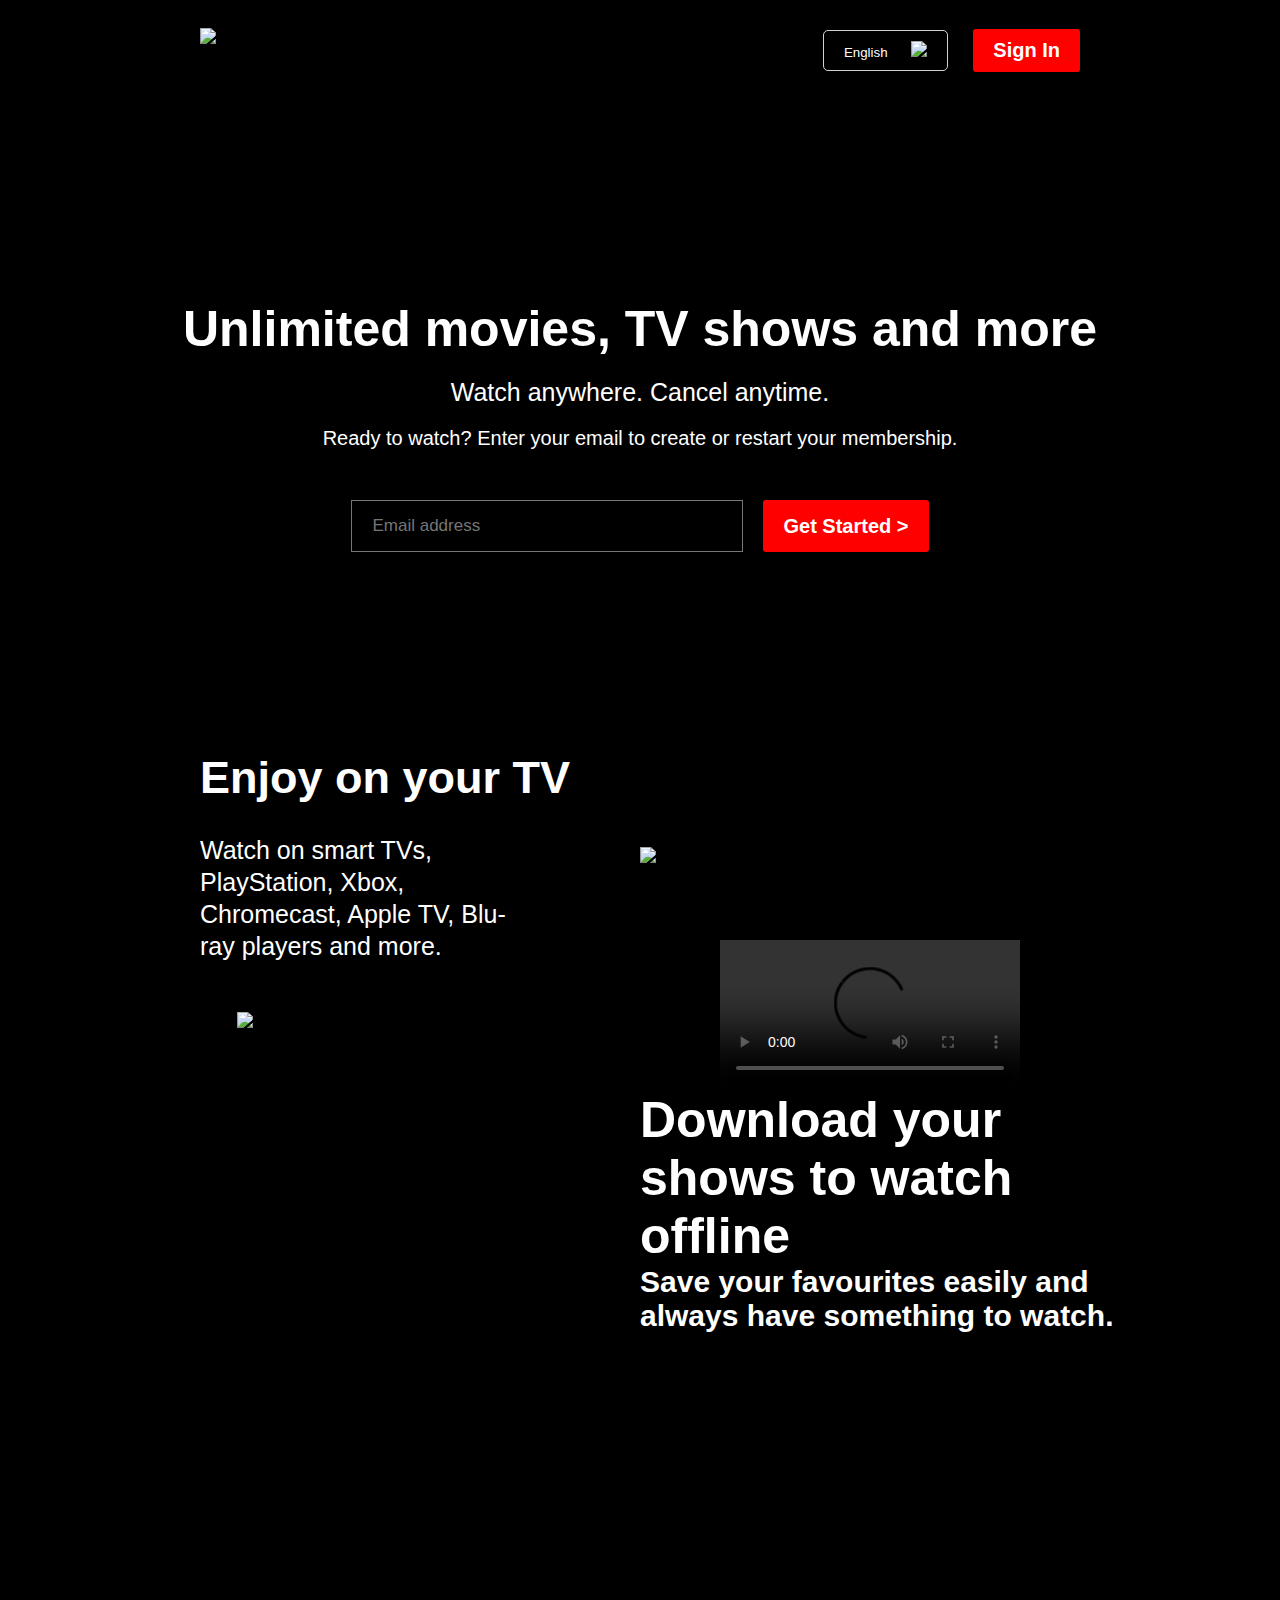
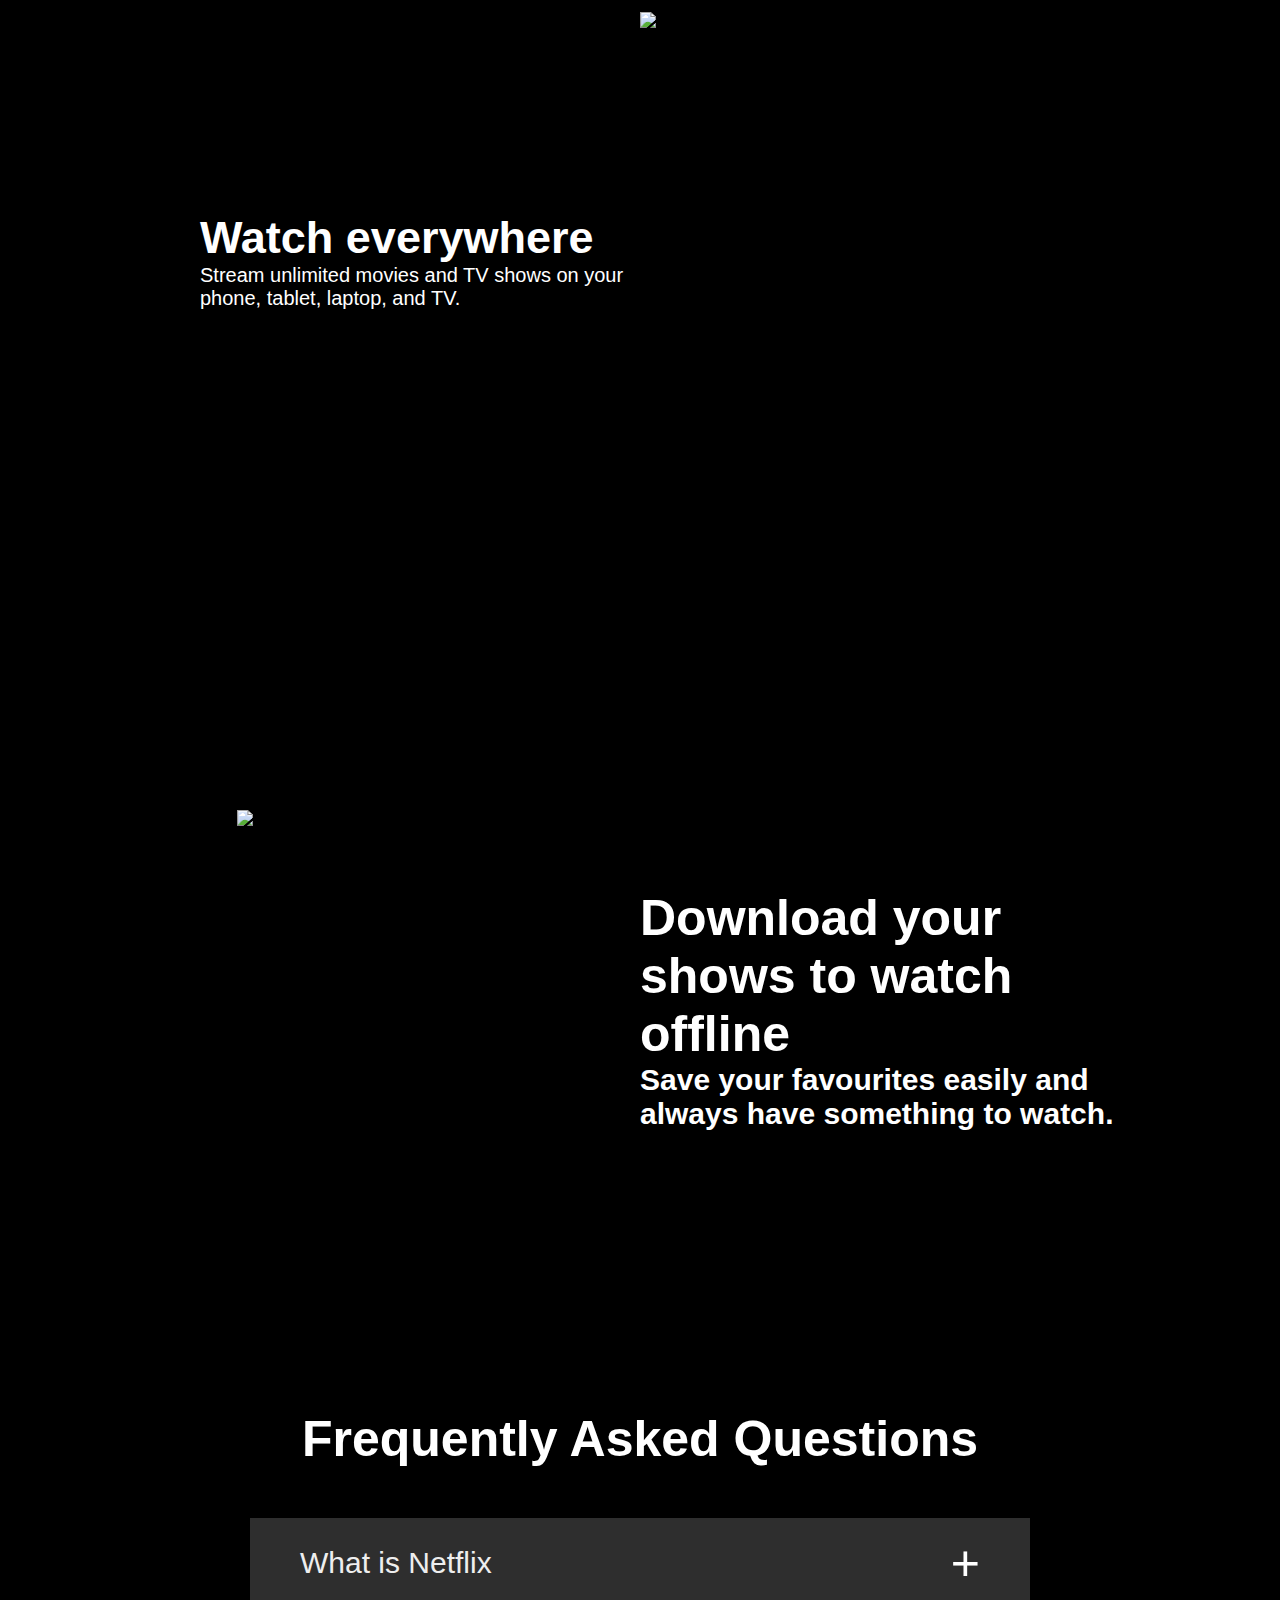
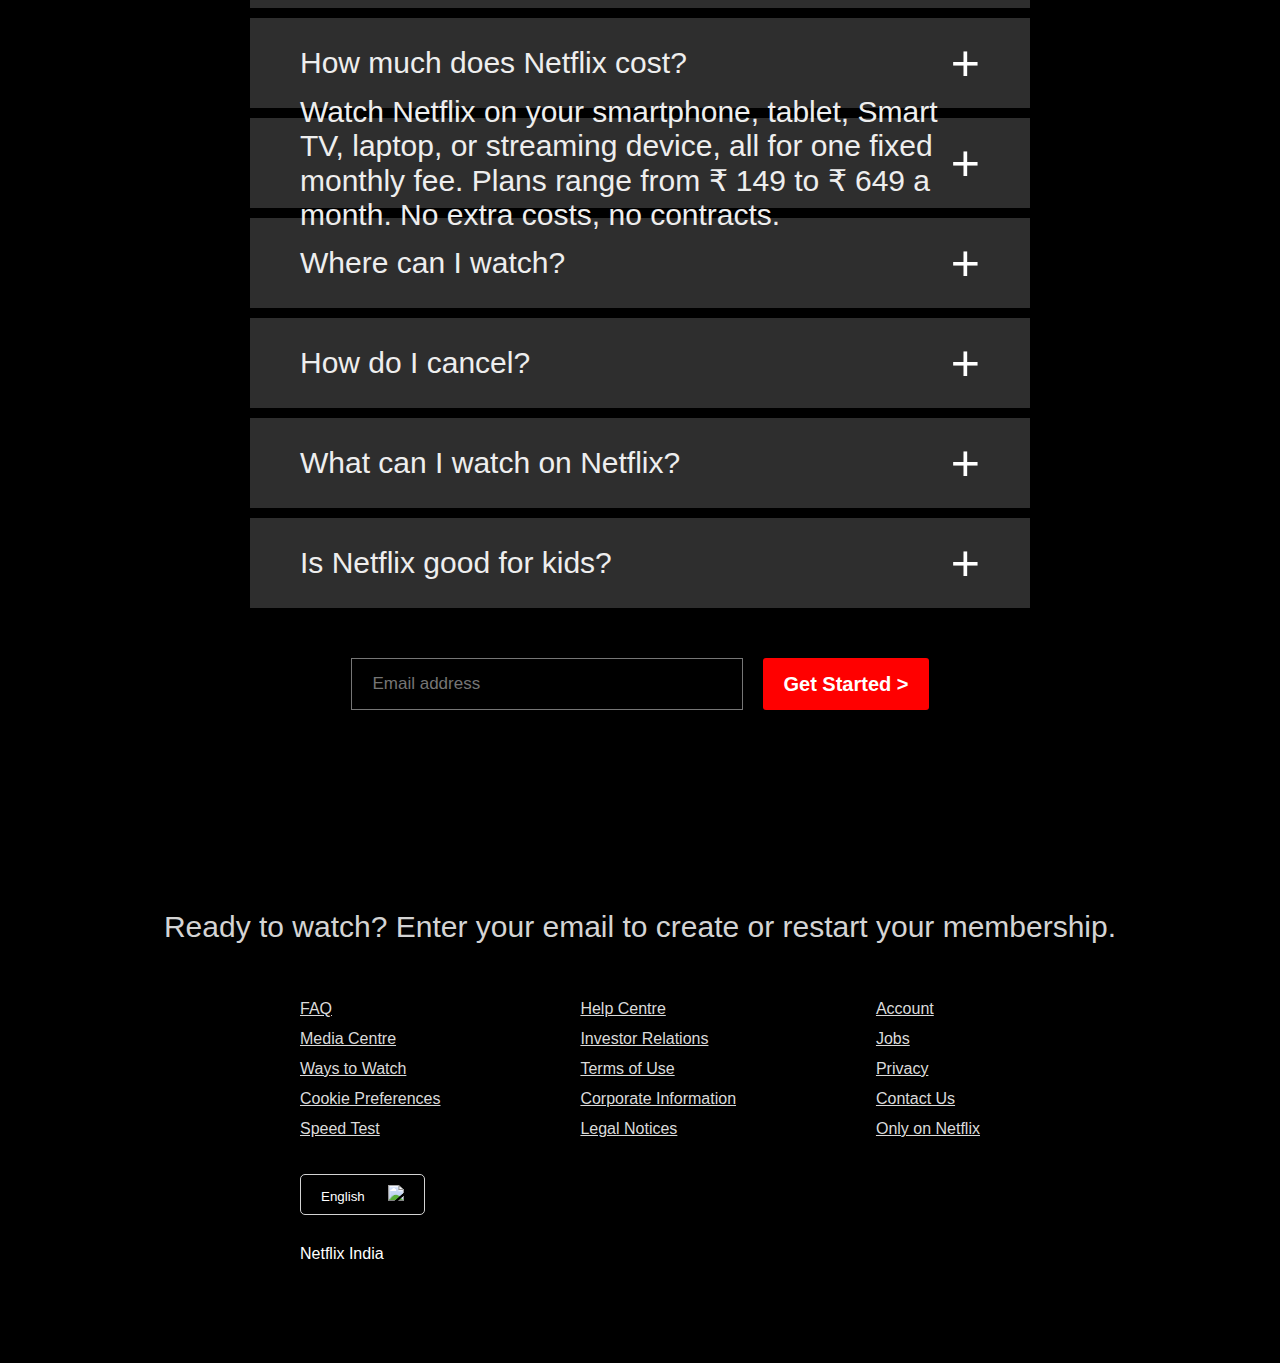
==== index.html @ 26f79bbe "Update and rename Netflix.html to index.html" ====
<!DOCTYPE html>
<html>
    <head>
        <title>Netflix_Clone</title>
        <link rel="stylesheet" href="Netflix.css"
    </head>



    <body>
        
        <div class="header">
            <div class="left_section">
                <img class="logo" src="images/logo.png"> 
            </div>


            <div class="right_section"> 
                <button class="language_button" >English  
                <img class="down_arrow" src="images/down-icon.png"></button>
                <button class="sign_in"> Sign In</button>
            </div>  
        </div>
        <div>
            <p class="text_1">Unlimited movies, TV shows and more</p>
        </div>
        <div>
            <p class="text_2">Watch anywhere. Cancel anytime.</p>
        </div>
        <div>
            <p class="text_3">Ready to watch? Enter your email to create or restart your membership.</p>
        </div>


        <div class="search_bar">
            <input class="search_button" type="text" placeholder="Email address">
            <button class="sign_in"> Get Started &gt</button>
        </div>



        <div class="tv_row">
            <div class="left_section_tv">
                <div class="top_section_tv"> Enjoy on your TV</div>
                <div class="bottom_section_tv">Watch on smart TVs, PlayStation, Xbox, Chromecast,
                     Apple TV, Blu-ray players and more.
                </div>
            </div>
            <div class="right_section_tv">
               <div class="tv"> 
                <img src="images/tv.png">
                <video controls autoplay loop class="video">
                    <source src="images/video1.m4v">
               </video>
               </div>
            </div>
        </div>



        <div class="download">
            <div class="left_section_download">
                <img class="download_img" src="images/feature-2.png">
            </div>
            <div class="right_section_download">
                <div class="top_section_download">
                    Download your shows to watch offline
                </div>
                <div class="bottom_section_download">
                    Save your favourites easily and always have something to watch.
                </div>
            </div>  
        </div>



        <div class="mac">
            <div class="left_section_mac">
                <div class="top_section_mac">
                    Watch everywhere
                </div>
                <div class="bottom_section_mac">
                    Stream unlimited movies and TV shows on your phone, tablet, laptop, and TV.
                </div>
            </div>
            <div class="right_section_mac">
                <img class="mac_img" src="images/feature-3.png">
            </div>
        </div>



        <div class="children">
            <div class="left_section_children">
                <img class="children_img" src="images/feature-4.png">
            </div>
            <div class="right_section_children">
                <div class="top_section_children">
                    Download your shows to watch offline
                </div>
                <div class="bottom_section_children">
                    Save your favourites easily and always have something to watch.
                </div>
            </div>  
        </div>


        <header class="faq">  Frequently Asked Questions </header>



        <div class="faq_1">
           <div class="faq_text">
            What is  Netflix
           </div>
           <div class="plus_icon" >
            +
           </div>
        </div>

        <div class="faq_1">
            <div class="faq_text">
                How much does Netflix cost?
            </div>
            <div class="plus_icon" >
             +
            </div>
         </div>

         <div class="faq_1">
            <div class="faq_text">
                Watch Netflix on your smartphone, tablet, Smart TV, 
                laptop, or streaming device, all for one fixed monthly fee. 
                Plans range from ₹ 149 to ₹ 649 a month. No extra costs, 
                no contracts.
            </div>
            <div class="plus_icon" >
             +
            </div>
         </div>


         <div class="faq_1">
            <div class="faq_text">
                Where can I watch?
            </div>
            <div class="plus_icon" >
             +
            </div>
         </div>


         <div class="faq_1">
            <div class="faq_text">
                How do I cancel?
            </div>
            <div class="plus_icon" >
             +
            </div>
         </div>


         <div class="faq_1">
            <div class="faq_text">
                What can I watch on Netflix?
            </div>
            <div class="plus_icon" >
             +
            </div>
         </div>



         <div class="faq_1">
            <div class="faq_text">
                Is Netflix good for kids?
            </div>
            <div class="plus_icon" >
             +
            </div>
         </div>


         <div class="search_bar">
            <input class="search_button" type="text" placeholder="Email address">
            <button class="sign_in"> Get Started &gt</button>
        </div>


        <header class="ready_to_watch">  Ready to watch? Enter your email to create or restart your membership. 
        </header>


        <div class="footer_main">
            <div class="left_footer">
                <p class="footer_text"> FAQ</p>
                <p class="footer_text"> Media Centre</p>
                <p class="footer_text"> Ways to Watch</p>
                <p class="footer_text"> Cookie Preferences</p>
                <p class="footer_text"> Speed Test</p>
            </div>
            <div class="midle_footer">
                <p class="footer_text"> Help Centre </p>
                <p class="footer_text"> Investor Relations </p>
                <p class="footer_text"> Terms of Use </p>
                <p class="footer_text"> Corporate Information </p>
                <p class="footer_text"> Legal Notices </p>
            </div>
            <div class="right_footer">
                <p class="footer_text"> Account </p>
                <p class="footer_text"> Jobs </p>
                <p class="footer_text"> Privacy </p>
                <p class="footer_text"> Contact Us</p>
                <p class="footer_text"> Only on Netflix </p>
            </div>
        </div>

        <button class="language_bottom_button" >English  
            <img class="down_arrow" src="images/down-icon.png">
        </button>

        <p class="Netflix_India"> Netflix India </p>






    </body>
</html>
---- Netflix.css ----
*
{
    margin: 0px;
    padding: 0px;
    font-family: Popins, Arial;
}

body
{
    background-color: black;
    background-image: linear-gradient(rgba(0,0,0,0.7),rgba(0,0,0,0.7)), url('images/header-image.jpg'); 
    background-repeat: no-repeat;
    color: white;
    margin-bottom: 100px;
    
}
.header
{
    display: flex;
    flex-direction: row;
    justify-content: space-between;
    height: 100px;
    top: 0px;
    left: 0px;
    right: 0px;
 

}
.background_img
{
    opacity: 0.5;
}

.left_section
{
    display: flex;
    align-items: center;
    padding-left: 200px;
}
.logo
{
    height: 45px;
    align-items: center;
    padding-right: 10px;
}


.right_section
{
    display: flex;
    flex-wrap: wrap;
    margin-right: 200px;
    align-items: center;
}
.language_button
{
    color: white;
    background: none;
    padding-top: 10px;
    padding-bottom: 10px;
    padding-left: 20px;
    padding-right: 20px;
    border-style: solid;
    border-color: rgb(211, 211, 211);
    border-width: 1px;
    border-radius: 5px;
    align-items: center;
    margin-right: 5px;

}
.down_arrow
{
    height: 7px;
    margin-left: 20px;


}
.sign_in
{
    color: white;
    font-weight: bold;

    background-color:red;
    padding-top: 10px;
    padding-bottom: 10px;
    padding-left: 20px;
    padding-right: 20px;
    border: none;
    border-radius: 3px;
    align-items: center;
    margin-left: 20px;

}

.text_1
{
    display: flex;
    justify-content: center;
    font-size: 50px;
    font-weight: bold;
    color: white;
    margin-top: 200px;
}

.text_2
{
    display: flex;
    justify-content: center;
    font-size: 25px;
    color: white;
    margin-top: 20px;
}
.text_3
{
    display: flex;
    justify-content: center;
    font-size: 20px;
    color: white;
    margin-top: 20px;
}
.search_bar
{
    display: flex;
    justify-content: center;
    margin-top: 50px;
    margin-bottom: 200px;
}
.search_button
{
    background-color: transparent;
    border-style: solid;
    border-width: 1px;
    padding-left: 20px;
    height: 50px;
    width: 370px;
    font-size: 17px;

}
.sign_in
{
    font-size: 20px;
}




.tv_row
{
    display: flex;
    justify-content: space-between;
    margin-top: 30px;
    padding-bottom: 50px;
    align-items: center;
    position: relative;
    border-bottom: 10px;
    background-color: black;
    z-index: 0;

}
.left_section_tv
{
    display: flex;
    flex: 1;
    flex-direction: column;
}
.right_section_tv
{
    display: flex;
    flex: 1;

}
.top_section_tv
{
    font-size: 45px;
    font-weight: bold;
    margin-bottom: 30px;
    padding-left:200px;
}
.bottom_section_tv
{
    font-size: 25px;
    line-height: 32px;
    padding-left:200px;
    padding-right:100px;
}
.right_section_tv
{
    display: flex;
}
.tv
{
    background-color: transparent;
    position: relative;
}
.video
{
    position: absolute;
    top: 93px;
    left: 80px;
    z-index: -1;

}




.download
{
    display: flex;
    flex-direction: row;
    align-items: center;
    justify-content: space-between;
    margin-bottom: 200px;
}
.left_section_download
{
    display: flex;
    justify-content: center;
    align-items: center;
    flex: 1;
}
.download_img
{
    height: 400px;
}
.right_section_download
{
    display: flex;
    flex: 1;
    flex-direction: column;
    padding-right: 150px;
    padding-left: 150px;
}
.top_section_download
{
    font-size: 50px;
    font-weight: bold;
}
.bottom_section_download
{
    font-size: 30px;
    font-weight: bold;
    
}



.mac
{
    display: flex;
    justify-content: center;
    margin-bottom: 300px;
}
.left_section_mac
{
    display: flex;
    flex: 1;
    flex-direction: column;
}
.top_section_mac
{
    display: flex;
    flex: 1;
    padding-left: 200px;
    padding-top: 200px;
    font-size: 45px;
    font-weight: bold;


}
.bottom_section_mac
{display: flex;
    flex: 1;
    padding-left: 200px;
    padding-bottom: 200px;
    font-size: 20px;
}
.right_section_mac
{
    display: flex;
    flex: 1;
    height: 450px;
}





.children
{
    display: flex;
    flex-direction: row;
    align-items: center;
    justify-content: space-between;
    margin-bottom: 200px;
}
.left_section_children
{
    display: flex;
    justify-content: center;
    align-items: center;
    flex: 1;
}
.children_img
{
    height: 400px;
}
.right_section_children
{
    display: flex;
    flex: 1;
    flex-direction: column;
    padding-right: 150px;
    padding-left: 150px;
}
.top_section_children
{
    font-size: 50px;
    font-weight: bold;
}
.bottom_section_children
{
    font-size: 30px;
    font-weight: bold;
    
}
.faq
{
    display: flex;
    justify-content: center;
    align-items: center;
    font-size: 50px;
    font-weight: bold;
    margin-bottom: 50px;
}


.faq_1
{
    display: flex;
    background-color: rgb(46, 46, 46);
    height: 90px;
    margin-left: 250px;
    margin-right: 250px;
    margin-bottom: 10px;
    align-items: center;
    justify-content: space-between;

}

.faq_text
{
    display: felx;
    font-size: 30px;
    margin-left: 50px;
    color:rgb(238, 238, 238);
}
.plus_icon
{
    display: flex;
    font-size: 50px;
    padding-right: 50px;
}

.ready_to_watch
{
    display: flex;
    font-size: 30px;
    justify-content: center;
    margin-bottom: 50px;
    color:rgb(212, 212, 212);
}


.footer_main
{
    display: flex;
    justify-content: space-between;
    padding-left: 300px;
    padding-right: 300px;
}

.footer_text
{
    line-height: 30px;
    text-decoration: underline;
    color: rgb(219, 219, 219);
}

.language_bottom_button
{
    margin-left: 300px;
}
.language_bottom_button
{
    color: white;
    background: none;
    padding-top: 10px;
    padding-bottom: 10px;
    padding-left: 20px;
    padding-right: 20px;
    border-style: solid;
    border-color: rgb(211, 211, 211);
    border-width: 1px;
    border-radius: 5px;
    align-items: center;
    margin-right: 5px;
    margin-top: 30px;

}
.Netflix_India
{
    margin-left: 300px;
    margin-top: 30px;
    
}
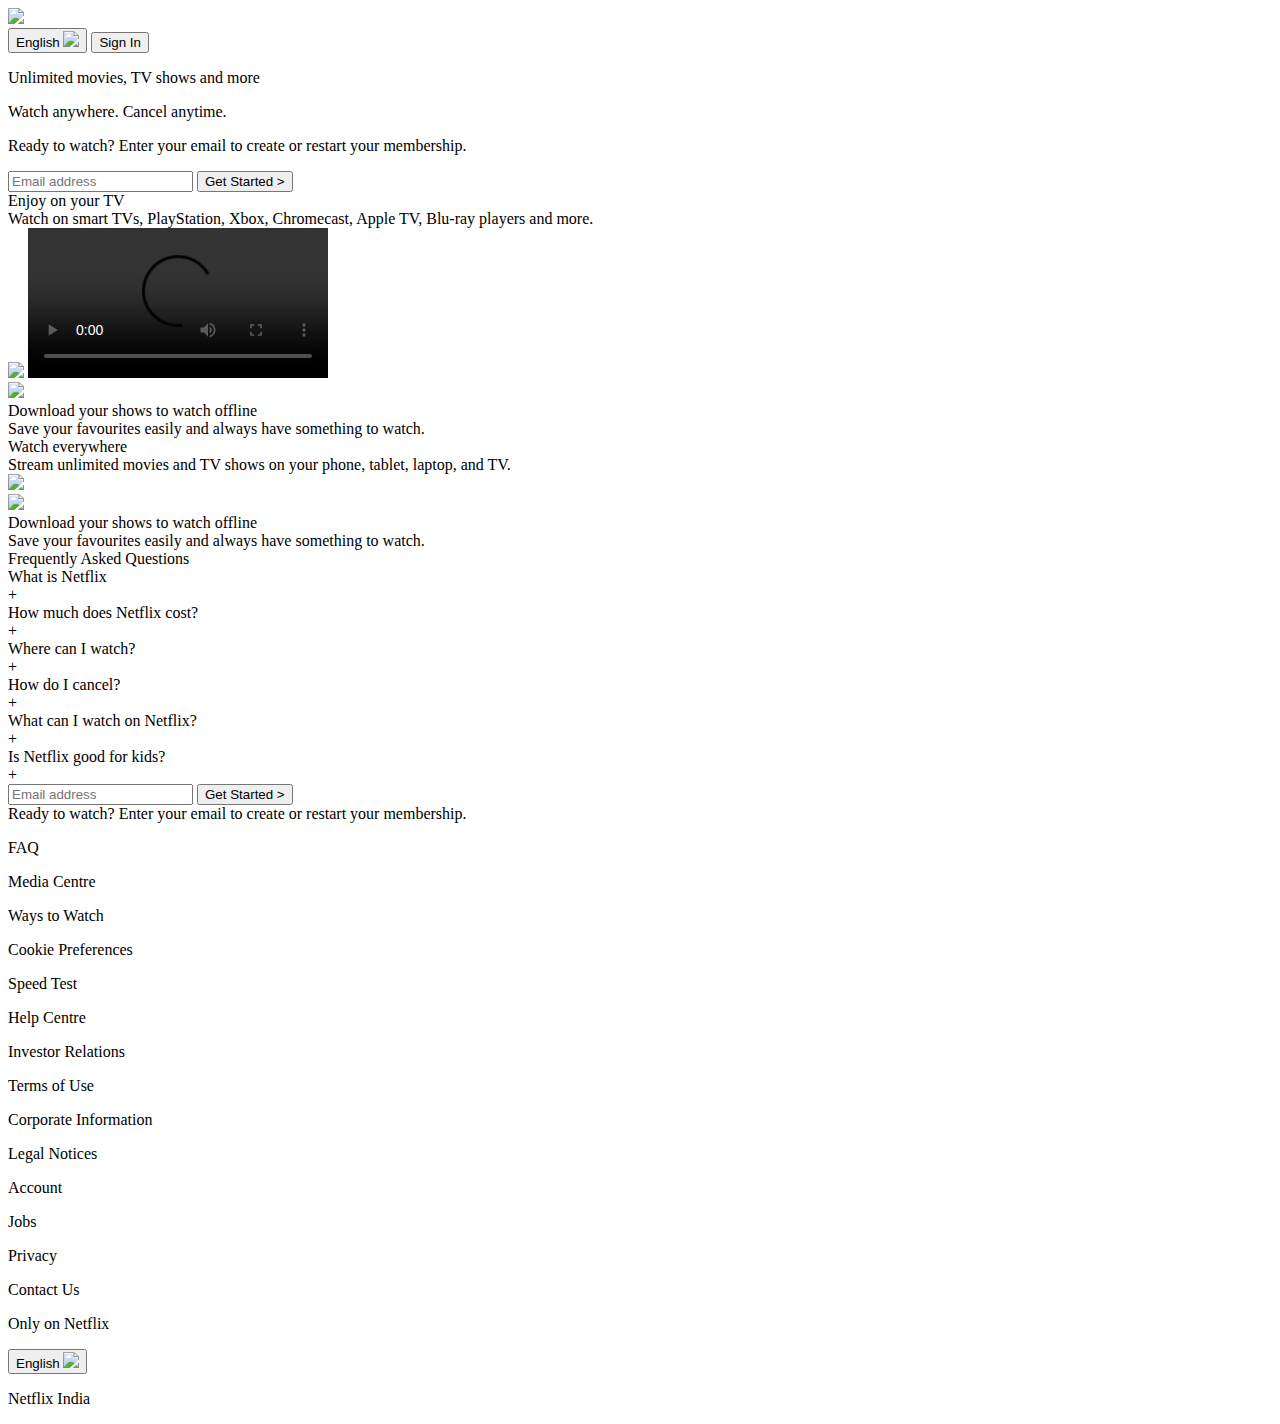
==== commit d16619d5: "Update index.html" ====
--- a/index.html
+++ b/index.html
@@ -2,7 +2,7 @@
 <html>
     <head>
         <title>Netflix_Clone</title>
-        <link rel="stylesheet" href="Netflix.css"
+        <link rel="stylesheet" href="style.css"
     </head>
 
 
@@ -129,19 +129,6 @@
 
          <div class="faq_1">
             <div class="faq_text">
-                Watch Netflix on your smartphone, tablet, Smart TV, 
-                laptop, or streaming device, all for one fixed monthly fee. 
-                Plans range from ₹ 149 to ₹ 649 a month. No extra costs, 
-                no contracts.
-            </div>
-            <div class="plus_icon" >
-             +
-            </div>
-         </div>
-
-
-         <div class="faq_1">
-            <div class="faq_text">
                 Where can I watch?
             </div>
             <div class="plus_icon" >
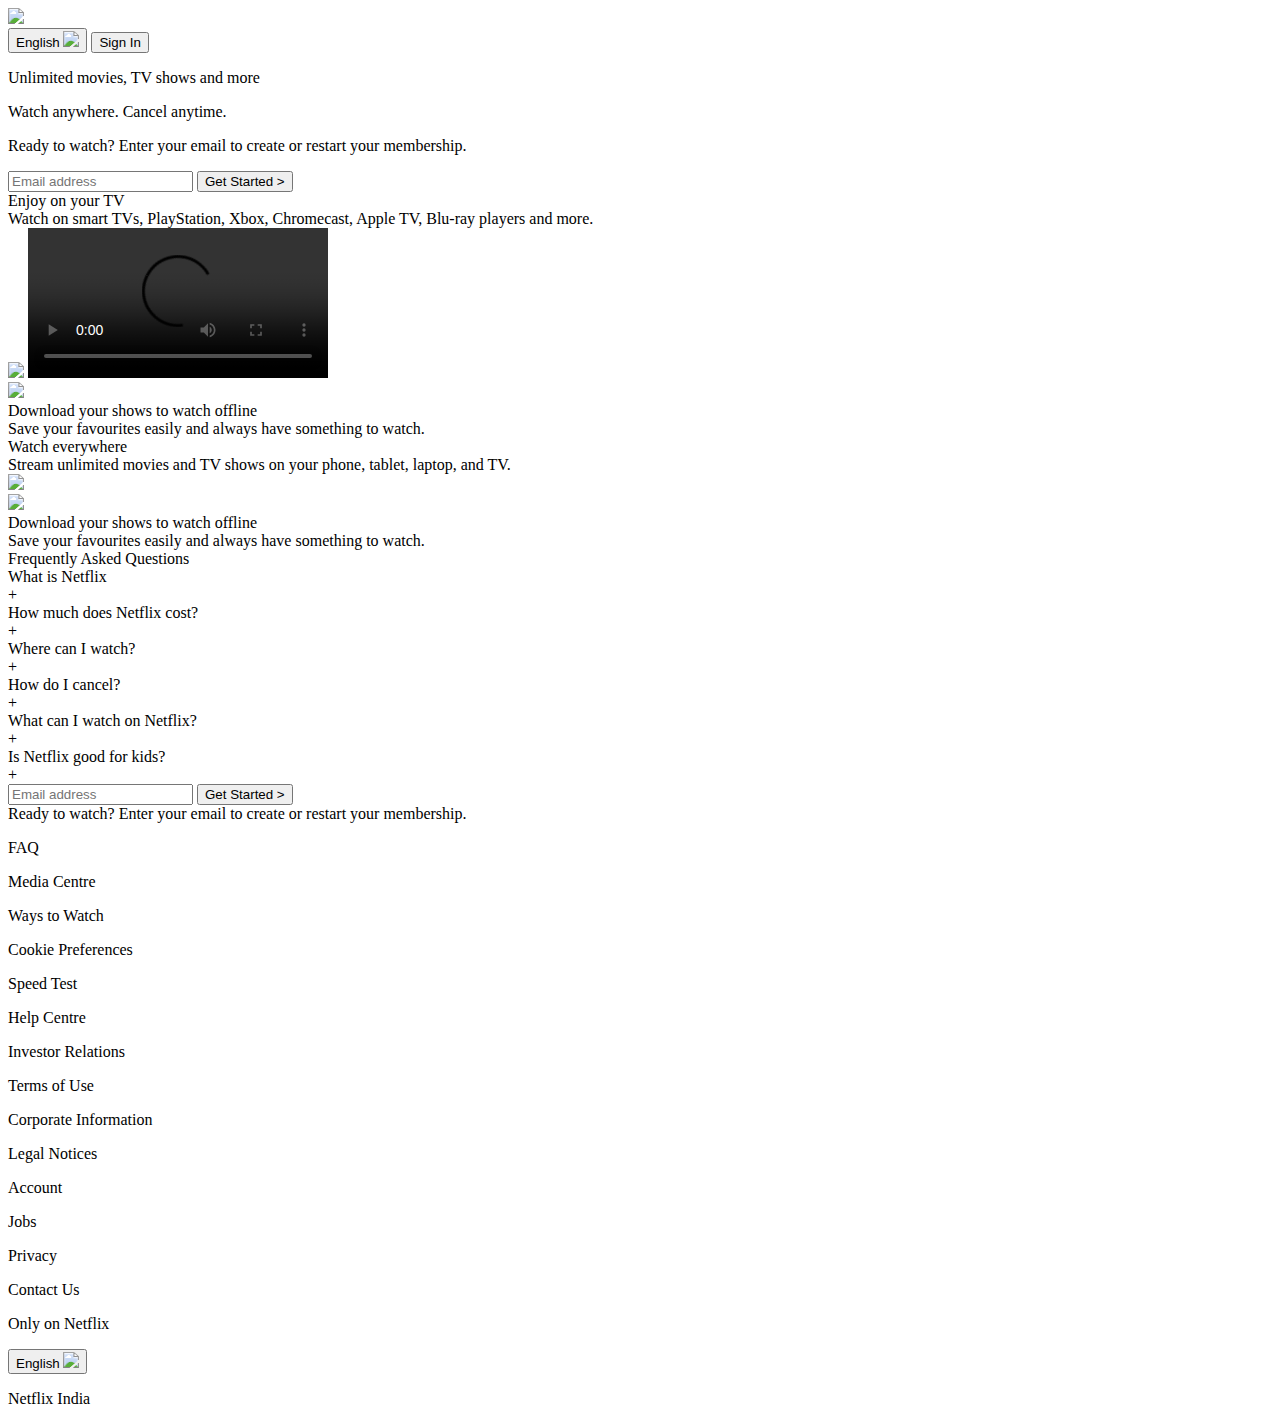
==== commit 97ffc215: "Update index.html" ====
--- a/index.html
+++ b/index.html
@@ -208,8 +208,7 @@
 
         <p class="Netflix_India"> Netflix India </p>
 
-
-
+ 
 
 
